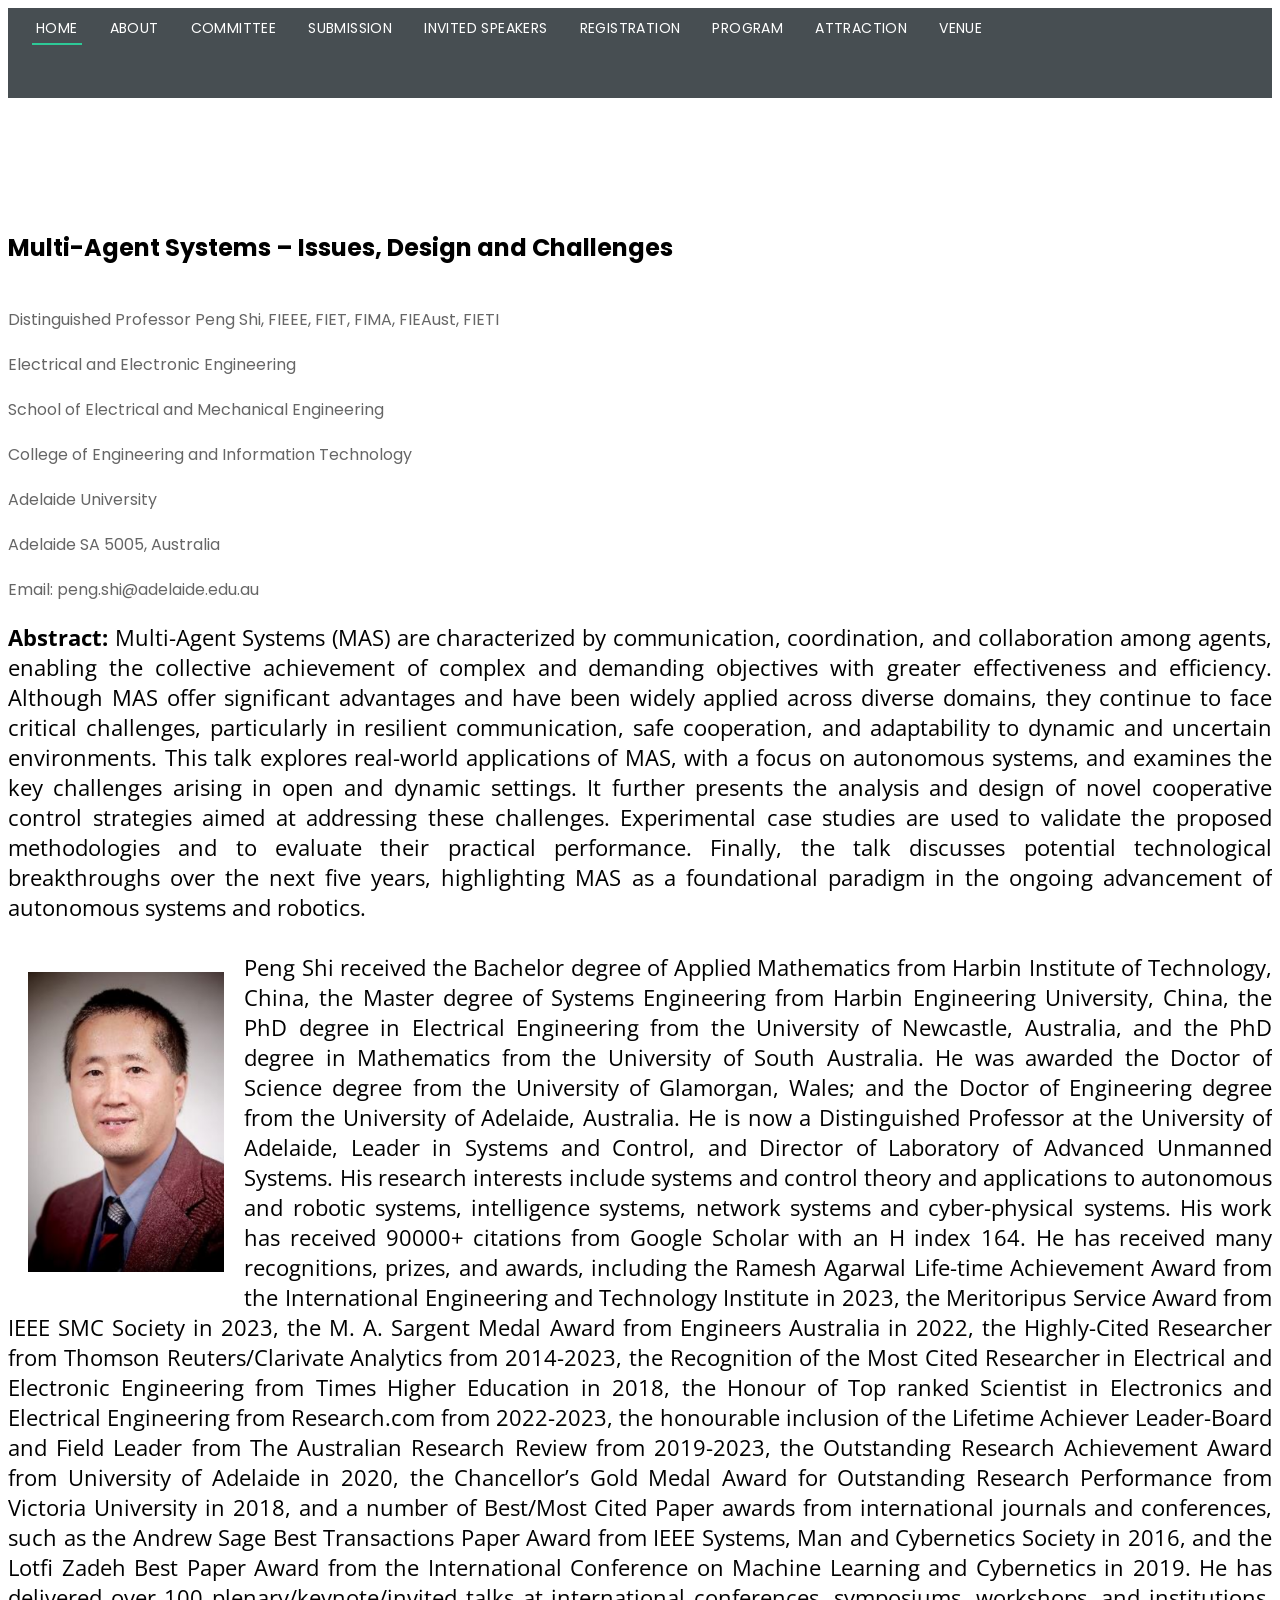
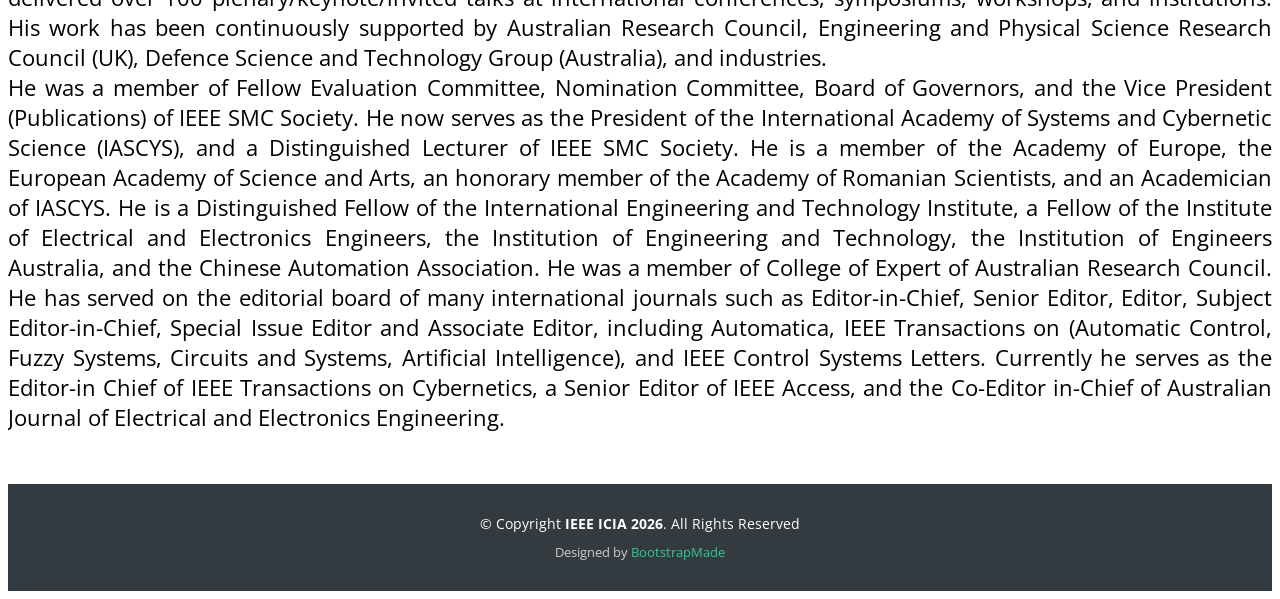
==== speaker1.html @ b3ef1c34 "icia2026" ====
<!DOCTYPE html>
<html lang="en">

<head>

    <meta charset="utf-8">
    <meta content="width=device-width, initial-scale=1.0" name="viewport">

    <title>IEEE ICIA 2026</title>
    <meta content="" name="description">
    <meta content="" name="keywords">

    <!-- Favicons -->
    <link href="" rel="icon">
    <link href="assets/img/apple-touch-icon.png" rel="apple-touch-icon">

    <!-- Google Fonts -->
    <link href="https://fonts.googleapis.com/css?family=Open+Sans:300,300i,400,400i,700,700i|Poppins:300,400,500,700"
        rel="stylesheet">

    <!-- Vendor CSS Files -->

    <script src="assets/vendor/bootstrap/js/bootstrap.min.js"></script>
    <script src="assets/vendor/bootstrap/js/jquery.js"></script>

    <link href="assets/vendor/aos/aos.css" rel="stylesheet">
    <link href="assets/vendor/bootstrap/css/bootstrap.min.css" rel="stylesheet">
    <link href="assets/vendor/bootstrap-icons/bootstrap-icons.css" rel="stylesheet">
    <link href="assets/vendor/boxicons/css/boxicons.min.css" rel="stylesheet">
    <link href="assets/vendor/glightbox/css/glightbox.min.css" rel="stylesheet">
    <link href="assets/vendor/swiper/swiper-bundle.min.css" rel="stylesheet">

    <!-- Template Main CSS File -->
    <link href="assets/css/style.css" rel="stylesheet">

    <!-- =======================================================
  * Template Name: Regna - v4.7.0
  * Template URL: https://bootstrapmade.com/regna-bootstrap-onepage-template/
  * Author: BootstrapMade.com
  * License: https://bootstrapmade.com/license/
  ======================================================== -->
</head>

<body>
    <!-- ======= Header ======= -->
    <header id="header" class="fixed-top d-flex align-items-center">
        <div class="container d-flex align-items-center justify-content-center">

            <!-- Logo removed from here -->

            <nav id="navbar" class="navbar">
                <ul>
                    <li><a class="nav-link scrollto active" href="index.html">Home</a></li>
                    <li><a class="nav-link scrollto" href="index.html#about">About</a></li>
                    <li><a class="nav-link scrollto" href="index.html#committee">Committee</a></li>
                    <li><a class="nav-link scrollto" href="index.html#submission">Submission</a></li>
                    <li><a class="nav-link scrollto" href="index.html#InvitedSpeakers">Invited Speakers</a></li>
                    <li><a class="nav-link scrollto" href="index.html#registration">Registration</a></li>
                    <li><a class="nav-link scrollto" href="index.html#program">Program</a></li>
                    <li><a class="nav-link scrollto" href="index.html#attraction">Attraction</a></li>
                    <li><a class="nav-link scrollto" href="index.html#venue">Venue</a></li>

                    <i class="bi bi-list mobile-nav-toggle"></i>
            </nav>
            <!-- .navbar -->
        </div>
    </header>
    <!-- End Header -->

    <!-- ======= home Section ======= -->

    <!-- End home Section -->

    <main id="main">
        <br>
        <br>
        <br>
        <br>
        <br>
        <br>
        <!-- Page Title -->
        <section id="invited-speakers">
            <div class="container" data-aos="fade-up">
                <div class="row about-container">
                    <h1 class="section-title" style="color: black; font-weight: bolder;">Multi-Agent Systems – Issues, Design and Challenges</h1>
                    <br>
                    <!-- Plenary Talk Section -->
                    <h4>Distinguished Professor Peng Shi, FIEEE, FIET, FIMA, FIEAust, FIETI</h4>
                    <h4>Electrical and Electronic Engineering</h4>
                    <h4>School of Electrical and Mechanical Engineering</h4>
                    <h4>College of Engineering and Information Technology</h4>
                    <h4>Adelaide University</h4>
                    <h4>Adelaide SA 5005, Australia</h4>
                    <h4>Email: peng.shi@adelaide.edu.au</h4>


                    <div class="col-lg-12 content order-lg-1 order-2">
<p style="text-align:justify;color: black;font-size: 22px;line-height: 30px;">


                            <b>Abstract:</b> Multi-Agent Systems (MAS) are characterized by communication, coordination, and collaboration among agents, enabling the collective achievement of complex and demanding objectives with greater effectiveness and efficiency. Although MAS offer significant advantages and have been widely applied across diverse domains, they continue to face critical challenges, particularly in resilient communication, safe cooperation, and adaptability to dynamic and uncertain environments. This talk explores real-world applications of MAS, with a focus on autonomous systems, and examines the key challenges arising in open and dynamic settings. It further presents the analysis and design of novel cooperative control strategies aimed at addressing these challenges. Experimental case studies are used to validate the proposed methodologies and to evaluate their practical performance. Finally, the talk discusses potential technological breakthroughs over the next five years, highlighting MAS as a foundational paradigm in the ongoing advancement of autonomous systems and robotics.

                        </p>


                        <p style="text-align:justify;color: black;font-size: 22px;line-height: 30px;">

<a href="speaker1.html"><img src="assets/img/pengshi.png" alt="" height="300" align="left"
                                    hspace="20" vspace="20"></a>
                            Peng Shi received the Bachelor degree of Applied Mathematics from Harbin
                            Institute of Technology, China, the Master degree of Systems Engineering
                            from Harbin Engineering University, China, the PhD degree in Electrical
                            Engineering from the University of Newcastle, Australia, and the PhD degree
                            in Mathematics from the University of South Australia. He was awarded the
                            Doctor of Science degree from the University of Glamorgan, Wales; and the
                            Doctor of Engineering degree from the University of Adelaide, Australia.
                            He is now a Distinguished Professor at the University of Adelaide, Leader in
                            Systems and Control, and Director of Laboratory of Advanced Unmanned
                            Systems. His research interests include systems and control theory and
                            applications to autonomous and robotic systems, intelligence systems, network systems and
                            cyber-physical systems. His work has received 90000+ citations from Google Scholar with an H
                            index 164. He has received many recognitions, prizes, and awards, including the Ramesh
                            Agarwal Life-time Achievement Award from the International Engineering and Technology
                            Institute in 2023, the Meritoripus Service Award from IEEE SMC Society in 2023, the M. A.
                            Sargent Medal Award from Engineers Australia in 2022, the Highly-Cited Researcher from
                            Thomson Reuters/Clarivate Analytics from 2014-2023, the Recognition of the Most Cited
                            Researcher in Electrical and Electronic Engineering from Times Higher Education in 2018, the
                            Honour of Top ranked Scientist in Electronics and Electrical Engineering from Research.com
                            from
                            2022-2023, the honourable inclusion of the Lifetime Achiever Leader-Board and Field Leader
                            from
                            The Australian Research Review from 2019-2023, the Outstanding Research Achievement Award
                            from University of Adelaide in 2020, the Chancellor’s Gold Medal Award for Outstanding
                            Research
                            Performance from Victoria University in 2018, and a number of Best/Most Cited Paper awards
                            from international journals and conferences, such as the Andrew Sage Best Transactions Paper
                            Award from IEEE Systems, Man and Cybernetics Society in 2016, and the Lotfi Zadeh Best Paper
                            Award from the International Conference on Machine Learning and Cybernetics in 2019. He has
                            delivered over 100 plenary/keynote/invited talks at international conferences, symposiums,
                            workshops, and institutions. His work has been continuously supported by Australian Research
                            Council, Engineering and Physical Science Research Council (UK), Defence Science and
                            Technology Group (Australia), and industries.
                            <br>
                            He was a member of Fellow Evaluation Committee, Nomination Committee, Board of Governors,
                            and the Vice President (Publications) of IEEE SMC Society. He now serves as the President of
                            the International Academy of Systems and Cybernetic Science (IASCYS), and a Distinguished
                            Lecturer of IEEE SMC Society. He is a member of the Academy of Europe, the European
                            Academy of Science and Arts, an honorary member of the Academy of Romanian Scientists, and
                            an Academician of IASCYS. He is a Distinguished Fellow of the International Engineering and
                            Technology Institute, a Fellow of the Institute of Electrical and Electronics Engineers, the
                            Institution of Engineering and Technology, the Institution of Engineers Australia, and the
                            Chinese
                            Automation Association. He was a member of College of Expert of Australian Research Council.
                            He has served on the editorial board of many international journals such as Editor-in-Chief,
                            Senior
                            Editor, Editor, Subject Editor-in-Chief, Special Issue Editor and Associate Editor,
                            including
                            Automatica, IEEE Transactions on (Automatic Control, Fuzzy Systems, Circuits and Systems,
                            Artificial Intelligence), and IEEE Control Systems Letters. Currently he serves as the
                            Editor-in
                            Chief of IEEE Transactions on Cybernetics, a Senior Editor of IEEE Access, and the Co-Editor
                            in-Chief of Australian Journal of Electrical and Electronics Engineering.
                        </p>

                       
                    </div>

                </div>


                <br>
            </div>
        </section>

    </main>

    <!-- End #main -->

    <!-- ======= Footer ======= -->
    <footer id="footer">
        <div class="footer-top">
            <div class="container">

            </div>
        </div>

        <div class="container">
            <div class="copyright">
                &copy; Copyright <strong>IEEE ICIA 2026</strong>. All Rights Reserved
            </div>
            <div class="credits">
                <!--
        All the links in the footer should remain intact.
        You can delete the links only if you purchased the pro version.
        Licensing information: https://bootstrapmade.com/license/
        Purchase the pro version with working PHP/AJAX venue form: https://bootstrapmade.com/buy/?theme=Regna
      -->
                Designed by
                <a href="https://bootstrapmade.com/">BootstrapMade</a>
            </div>
        </div>
    </footer>
    <!-- End Footer -->

    <a href="#" class="back-to-top d-flex align-items-center justify-content-center"><i
            class="bi bi-arrow-up-short"></i></a>

    <!-- Vendor JS Files -->
    <script src="assets/vendor/purecounter/purecounter.js"></script>
    <script src="assets/vendor/aos/aos.js"></script>
    <script src="assets/vendor/bootstrap/js/bootstrap.bundle.min.js"></script>
    <script src="assets/vendor/glightbox/js/glightbox.min.js"></script>
    <script src="assets/vendor/isotope-layout/isotope.pkgd.min.js"></script>
    <script src="assets/vendor/swiper/swiper-bundle.min.js"></script>
    <script src="assets/vendor/php-email-form/validate.js"></script>

    <!-- Template Main JS File -->
    <script src="assets/js/main.js"></script>

</body>

</html>
---- assets/css/style.css ----
/**
* Template Name: Regna - v4.7.0
* Template URL: https://bootstrapmade.com/regna-bootstrap-onepage-template/
* Author: BootstrapMade.com
* License: https://bootstrapmade.com/license/
*/

/*--------------------------------------------------------------
# General
--------------------------------------------------------------*/
body {
  background: #fff;
  color: #666666;
  
  font-family: "Open Sans", sans-serif;
}

a {
  color: #2dc997;
  text-decoration: none;
}

a:hover, a:active, a:focus {
  color: #2dca98;
  outline: none;
  text-decoration: none;
}

p {
  padding: 0;
  margin: 0 0 30px 0;
}

h1, h2, h3, h4, h5, h6 {
  font-family: "Poppins", sans-serif;
  font-weight: 400;
  margin: 0 0 20px 0;
  padding: 0;
}

/*--------------------------------------------------------------
# Back to top button
--------------------------------------------------------------*/
.back-to-top {
  position: fixed;
  visibility: hidden;
  opacity: 0;
  right: 15px;
  bottom: 15px;
  z-index: 996;
  background: #2dc997;
  width: 40px;
  height: 40px;
  border-radius: 4px;
  transition: all 0.4s;
}
.back-to-top i {
  font-size: 28px;
  color: #fff;
  line-height: 0;
}
.back-to-top:hover {
  background: #49d6a9;
  color: #fff;
}
.back-to-top.active {
  visibility: visible;
  opacity: 1;
}

/*--------------------------------------------------------------
# Disable AOS delay on mobile
--------------------------------------------------------------*/
@media screen and (max-width: 768px) {
  [data-aos-delay] {
    transition-delay: 0 !important;
  }
}
/*--------------------------------------------------------------
# Header
--------------------------------------------------------------*/
#header {
  height: 90px;
  transition: all 0.5s;
  z-index: 997;
  background: rgba(52, 59, 64, 0.9);
}
#header #logo h1 {
  font-size: 32px;
  margin: 0;
  line-height: 1;
  font-family: "Poppins", sans-serif;
  font-weight: 700;
  letter-spacing: 3px;
  text-transform: uppercase;
}
#header #logo h1 a, #header #logo h1 a:hover {
  color: #fff;
}
#header #logo img {
  padding: 0;
  margin: 0;
}
#header.header-transparent {
  background: transparent;
}
#header.header-scrolled {
  background: rgba(52, 59, 64, 0.9);
  height: 70px;
  transition: all 0.5s;
}

.scrolled-offset {
  margin-top: 70px;
}

/*--------------------------------------------------------------
# Navigation Menu
--------------------------------------------------------------*/
/**
* Desktop Navigation 
*/
.navbar {
  padding: 0;
}
.navbar ul {
  margin: 0;
  padding: 0;
  display: flex;
  list-style: none;
  align-items: center;
}
.navbar li {
  position: relative;
}
.navbar > ul > li {
  white-space: nowrap;
  padding: 10px 0 10px 24px;
}
.navbar a, .navbar a:focus {
  display: flex;
  align-items: center;
  justify-content: space-between;
  font-family: "Poppins", sans-serif;
  color: #fff;
  font-size: 14px;
  padding: 0 4px;
  white-space: nowrap;
  transition: 0.3s;
  letter-spacing: 0.4px;
  position: relative;
  text-transform: uppercase;
}
.navbar a i, .navbar a:focus i {
  font-size: 12px;
  line-height: 0;
  margin-left: 5px;
}
.navbar > ul > li > a:before {
  content: "";
  position: absolute;
  width: 100%;
  height: 2px;
  bottom: -6px;
  left: 0;
  background-color: #2dc997;
  visibility: hidden;
  transform: scaleX(0);
  transition: all 0.3s ease-in-out 0s;
}
.navbar a:hover:before, .navbar li:hover > a:before, .navbar .active:before {
  visibility: visible;
  transform: scaleX(1);
}
.navbar a:hover, .navbar .active, .navbar .active:focus, .navbar li:hover > a {
  color: #fff;
}
.navbar .dropdown ul {
  display: block;
  position: absolute;
  left: 24px;
  top: calc(100% + 30px);
  margin: 0;
  padding: 10px 0;
  z-index: 99;
  opacity: 0;
  visibility: hidden;
  background: #fff;
  box-shadow: 0px 0px 30px rgba(127, 137, 161, 0.25);
  transition: 0.3s;
}
.navbar .dropdown ul li {
  min-width: 200px;
}
.navbar .dropdown ul a {
  padding: 10px 20px;
  font-size: 14px;
  text-transform: none;
  color: #666666;
}
.navbar .dropdown ul a i {
  font-size: 12px;
}
.navbar .dropdown ul a:hover, .navbar .dropdown ul .active:hover, .navbar .dropdown ul li:hover > a {
  color: #2dc997;
}
.navbar .dropdown:hover > ul {
  opacity: 1;
  top: 100%;
  visibility: visible;
}
.navbar .dropdown .dropdown ul {
  top: 0;
  left: calc(100% - 30px);
  visibility: hidden;
}
.navbar .dropdown .dropdown:hover > ul {
  opacity: 1;
  top: 0;
  left: 100%;
  visibility: visible;
}
@media (max-width: 1366px) {
  .navbar .dropdown .dropdown ul {
    left: -90%;
  }
  .navbar .dropdown .dropdown:hover > ul {
    left: -100%;
  }
}

/**
* Mobile Navigation 
*/
.mobile-nav-toggle {
  color: #fff;
  font-size: 28px;
  cursor: pointer;
  display: none;
  line-height: 0;
  transition: 0.5s;
}

@media (max-width: 991px) {
  .mobile-nav-toggle {
    display: block;
  }

  .navbar ul {
    display: none;
  }
}
.navbar-mobile {
  position: fixed;
  overflow: hidden;
  top: 0;
  right: 0;
  left: 0;
  bottom: 0;
  background: rgba(77, 77, 77, 0.9);
  transition: 0.3s;
  z-index: 999;
}
.navbar-mobile .mobile-nav-toggle {
  position: absolute;
  top: 15px;
  right: 15px;
}
.navbar-mobile ul {
  display: block;
  position: absolute;
  top: 55px;
  right: 15px;
  bottom: 15px;
  left: 15px;
  padding: 10px 0;
  background-color: #fff;
  overflow-y: auto;
  transition: 0.3s;
}
.navbar-mobile > ul > li {
  padding: 0;
}
.navbar-mobile a:hover:before, .navbar-mobile li:hover > a:before, .navbar-mobile .active:before {
  visibility: hidden;
}
.navbar-mobile a, .navbar-mobile a:focus {
  padding: 10px 20px;
  font-size: 15px;
  color: #666666;
}
.navbar-mobile a:hover, .navbar-mobile .active, .navbar-mobile li:hover > a {
  color: #2dc997;
}
.navbar-mobile .getstarted, .navbar-mobile .getstarted:focus {
  margin: 15px;
}
.navbar-mobile .dropdown ul {
  position: static;
  display: none;
  margin: 10px 20px;
  padding: 10px 0;
  z-index: 99;
  opacity: 1;
  visibility: visible;
  background: #fff;
  box-shadow: 0px 0px 30px rgba(127, 137, 161, 0.25);
}
.navbar-mobile .dropdown ul li {
  min-width: 200px;
}
.navbar-mobile .dropdown ul a {
  padding: 10px 20px;
}
.navbar-mobile .dropdown ul a i {
  font-size: 12px;
}
.navbar-mobile .dropdown ul a:hover, .navbar-mobile .dropdown ul .active:hover, .navbar-mobile .dropdown ul li:hover > a {
  color: #2dc997;
}
.navbar-mobile .dropdown > .dropdown-active {
  display: block;
}

/*--------------------------------------------------------------
# home Section
--------------------------------------------------------------*/
#home {
  width: 100vw;
  height: 48vw;
  /* min-height: 100vh; */
  background: url(../img/yinchuan.jpg) top center;
  background-size: cover;
  /* background-repeat: no-repeat; */
  position: relative;
}
@media (min-width: 1024px) {
  #home {
    background-attachment: fixed;
  }
}
#home:before {
  content: "";
  background: rgba(0, 0, 0, 0.1);
  position: absolute;
  bottom: 0;
  top: 0;
  left: 0;
  right: 0;
}
#home .home-container {
  position: absolute;
  bottom: 0;
  top: 0;
  left: 0;
  right: 0;
  display: flex;
  justify-content: center;
  align-items: center;
  flex-direction: column;
  text-align: center;
}
#home h1 {
  margin: 30px 0 10px 0;
  font-size: 42px;
  font-weight: 700;
  line-height: 56px;
  /* text-transform: uppercase; */
  color: #fff;
}
@media (max-width: 768px) {
  #home h1 {
    font-size: 28px;
    line-height: 36px;
  }
}
#home h2 {
  color: #eee;
  margin-bottom: 50px;
  font-size: 24px;
}
@media (max-width: 768px) {
  #home h2 {
    font-size: 18px;
    line-height: 24px;
    margin-bottom: 30px;
  }
}
#home .btn-get-started {
  font-family: "Poppins", sans-serif;
  text-transform: uppercase;
  font-weight: 500;
  font-size: 16px;
  letter-spacing: 1px;
  display: inline-block;
  padding: 8px 28px;
  border-radius: 50px;
  transition: 0.5s;
  margin: 10px;
  border: 2px solid #fff;
  color: #fff;


}
#home .btn-get-started:hover {
  background: #2dc997;
  border: 2px solid #2dc997;
}

/*--------------------------------------------------------------
# Sections
--------------------------------------------------------------*/
section {
  overflow: hidden;
}

/* Sections Header
--------------------------------*/
.section-header .section-title {
  font-size: 32px;
  color: #111;
  text-transform: uppercase;
  text-align: center;
  font-weight: 700;
  margin-bottom: 5px;
}
.section-header .section-description {
  text-align: center;
  padding-bottom: 40px;
  color: #999;
}

/*--------------------------------------------------------------
# Breadcrumbs
--------------------------------------------------------------*/
.breadcrumbs {
  padding: 20px 0;
  background-color: whitesmoke;
  min-height: 40px;
  margin-top: 92px;
}
.breadcrumbs h2 {
  font-size: 24px;
  font-weight: 300;
  margin: 0;
}
@media (max-width: 992px) {
  .breadcrumbs h2 {
    margin: 0 0 10px 0;
  }
}
.breadcrumbs ol {
  display: flex;
  flex-wrap: wrap;
  list-style: none;
  padding: 0;
  margin: 0;
  font-size: 14px;
}
.breadcrumbs ol li + li {
  padding-left: 10px;
}
.breadcrumbs ol li + li::before {
  display: inline-block;
  padding-right: 10px;
  color: #6c757d;
  content: "/";
}
@media (max-width: 768px) {
  .breadcrumbs .d-flex {
    display: block !important;
  }
  .breadcrumbs ol {
    display: block;
  }
  .breadcrumbs ol li {
    display: inline-block;
  }
}

/* About Us Section
--------------------------------*/
#about {
  background: #fff;
  padding: 80px 0;
}
#about .about-container .background {
  min-height: 300px;
  background: url(../img/about-img.jpg) center top no-repeat;
  margin-bottom: 10px;
}
#about .about-container .content {
  background: #fff;
}
#about .about-container .title {
  color: #333;
  font-weight: 700;
  font-size: 32px;
}

#about .about-container h3{
  color: #333;
  font-weight: 700;
  font-size: 24px;
}

#about .about-container h2{
  color: #333;
  font-weight: 700;
  font-size: 42px;
}

@media (max-width: 768px) {
  #about .about-container .title {
    padding-top: 15px;
  }
}
#about .about-container p {
  line-height: 30px;
  font-size: 22px
}
#about .about-container p:last-child {
  margin-bottom: 0;
}
#about .about-container .icon-box {
  background: #fff;
  background-size: cover;
  padding: 0 0 30px 0;
}
#about .about-container .icon-box .icon {
  float: left;
  background: #fff;
  width: 64px;
  height: 64px;
  display: flex;
  justify-content: center;
  align-items: center;
  flex-direction: column;
  text-align: center;
  border-radius: 50%;
  border: 2px solid #2dc997;
}
#about .about-container .icon-box .icon i {
  color: #2dc997;
  font-size: 24px;
  line-height: 0;
}
#about .about-container .icon-box .title {
  margin-left: 80px;
  font-weight: 500;
  margin-bottom: 5px;
  font-size: 18px;
  text-transform: uppercase;
}
#about .about-container .icon-box .title a {
  color: #111;
}
#about .about-container .icon-box .description {
  margin-left: 80px;
  line-height: 24px;
  font-size: 14px;
}

/* Facts Section
--------------------------------*/
#facts {
  background: #f7f7f7;
  padding: 80px 0 60px 0;
}
#facts .counters span {
  font-size: 48px;
  display: block;
  color: #2dc997;
}
#facts .counters p {
  padding: 0;
  margin: 0 0 20px 0;
  font-family: "Poppins", sans-serif;
  font-size: 14px;
}

/* committee Section
--------------------------------*/
#committee {
  background: #f7f7f7;
  background-size: cover;
  padding: 80px 0 60px 0;
}



#committee .box {
  padding: 50px 20px;
  margin-bottom: 50px;
  text-align: center;
  border: 1px solid #e6e6e6;
  height: 200px;
  position: relative;
  background: #fafafa;
}
#committee .icon {
  position: absolute;
  top: -36px;
  left: calc(50% - 36px);
  transition: 0.2s;
  border-radius: 50%;
  border: 6px solid #fff;
  display: flex;
  justify-content: center;
  align-items: center;
  flex-direction: column;
  text-align: center;
  width: 72px;
  height: 72px;
  background: #2dc997;
}
#committee .icon a {
  display: inline-block;
}
#committee .icon i {
  color: #fff;
  font-size: 24px;
  line-height: 0;
}
#committee .box:hover .icon {
  background: #fff;
  border: 2px solid #2dc997;
}
#committee .box:hover .icon i {
  color: #2dc997;
}
#committee .box:hover .icon a {
  color: #2dc997;
}
#committee .title {
  font-weight: 700;
  font-size: 18px;
  margin-bottom: 15px;
  text-transform: uppercase;
}

#committee h2 {
  color: #333;
  font-weight: 700;
  font-size: 42px;
}

#committee h3 {
  color: #111;
  /* font-weight: 700; */
  font-size: 33px;
  /* text-align: center; */
}

#committee row {

  align-items: center;
}

#committee p {
  color: #111;
  /* font-weight: 700; */
  font-size: 18px;
  line-height: 20px;
  text-align: center;
}

#committee .title a {
  color: #111;
}
#committee .description {
  font-size: 14px;
  line-height: 24px;
}

#committee .member {
  margin: auto;
  text-align: center;
  margin-bottom: 20px;
}
#committee .member .pic {
  margin-bottom: 15px;
  overflow: hidden;
  height: 260px;
}
#committee .member .pic img {
  max-width: 90%;
}
#committee .member h4 {
  font-weight: 700;
  margin-bottom: 2px;
  font-size: 22px;
}
#committee .member span {
  font-style: italic;
  display: block;
  font-size: 16px;
}
#committee .member .social {
  margin-top: 15px;
}
#committee .member .social a {
  color: #b3b3b3;
}
#committee .member .social a:hover {
  color: #2dc997;
}
#committee .member .social i {
  font-size: 18px;
  margin: 0 2px;
}

/* InvitedSpeakers Section
--------------------------------*/
#InvitedSpeakers {
  background: #f7f7f7;
  background-size: cover;
  padding: 80px 0 60px 0;
}

#InvitedSpeakers .box {
  padding: 50px 20px;
  margin-bottom: 50px;
  text-align: center;
  border: 1px solid #e6e6e6;
  height: 200px;
  position: relative;
  background: #fafafa;
}
#InvitedSpeakers .icon {
  position: absolute;
  top: -36px;
  left: calc(50% - 36px);
  transition: 0.2s;
  border-radius: 50%;
  border: 6px solid #fff;
  display: flex;
  justify-content: center;
  align-items: center;
  flex-direction: column;
  text-align: center;
  width: 72px;
  height: 72px;
  background: #2dc997;
}
#InvitedSpeakers .icon a {
  display: inline-block;
}
#InvitedSpeakers .icon i {
  color: #fff;
  font-size: 24px;
  line-height: 0;
}
#InvitedSpeakers .box:hover .icon {
  background: #fff;
  border: 2px solid #2dc997;
}
#InvitedSpeakers .box:hover .icon i {
  color: #2dc997;
}
#InvitedSpeakers .box:hover .icon a {
  color: #2dc997;
}
#InvitedSpeakers .title {
  font-weight: 700;
  font-size: 18px;
  margin-bottom: 15px;
  text-transform: uppercase;
}

#InvitedSpeakers h2 {
  color: #333;
  font-weight: 700;
  font-size: 42px;
}

#InvitedSpeakers h3 {
  color: #111;
  /* font-weight: 700; */
  font-size: 33px;
  /* text-align: center; */
}

#InvitedSpeakers row {

  align-items: center;
}

#InvitedSpeakers p {
  color: #111;
  /* font-weight: 700; */
  font-size: 22px;
  line-height: 20px;
  text-align: left;
}

#InvitedSpeakers .title a {
  color: #111;
}
#InvitedSpeakers .description {
  font-size: 14px;
  line-height: 24px;
}

#InvitedSpeakers .member {
  margin: auto;
  text-align: center;
  margin-bottom: 20px;
}
#InvitedSpeakers .member .pic {
  margin-bottom: 15px;
  overflow: hidden;
  height: 260px;
}
#InvitedSpeakers .member .pic img {
  max-width: 90%;
}
#InvitedSpeakers .member h4 {
  font-weight: 700;
  margin-bottom: 2px;
  font-size: 22px;
}
#InvitedSpeakers .member span {
  font-style: italic;
  display: block;
  font-size: 16px;
}
#InvitedSpeakers .member .social {
  margin-top: 15px;
}
#InvitedSpeakers .member .social a {
  color: #b3b3b3;
}
#InvitedSpeakers .member .social a:hover {
  color: #2dc997;
}
#InvitedSpeakers .member .social i {
  font-size: 18px;
  margin: 0 2px;
}


/* Call To Action Section
--------------------------------*/
#call-to-action {
  background: linear-gradient(rgba(0, 0, 0, 0.6), rgba(0, 0, 0, 0.6)), url(../img/call-to-action-bg.jpg) fixed center center;
  background-size: cover;
  padding: 80px 0;
}
@media (max-width: 1024px) {
  #call-to-action {
    background-attachment: scroll;
  }
}
#call-to-action .cta-title {
  color: #fff;
  font-size: 28px;
  font-weight: 700;
}
#call-to-action .cta-text {
  color: #fff;
}
@media (min-width: 769px) {
  #call-to-action .cta-btn-container {
    display: flex;
    align-items: center;
    justify-content: flex-end;
  }
}
#call-to-action .cta-btn {
  font-family: "Poppins", sans-serif;
  text-transform: uppercase;
  font-weight: 500;
  font-size: 16px;
  letter-spacing: 1px;
  display: inline-block;
  padding: 8px 30px;
  border-radius: 50px;
  transition: 0.5s;
  margin: 10px;
  border: 2px solid #fff;
  color: #fff;
}
#call-to-action .cta-btn:hover {
  background: #2dc997;
  border: 2px solid #2dc997;
}

/* registration Section
--------------------------------*/
#registration {
  background: #fff;
  padding: 80px 0;
}

#registration h3 {
  color: #111;
  font-weight: 600;
  font-size: 24px;

  /* text-align: center; */
}

#registration p {
  color: #111;
  /* font-weight: 700; */
  font-size: 22px; 
  /* line-height: 24px; */
  margin: 0 0px 10px 0px;
  /* text-align: center; */
}


#registration h2 {
  color: #333;
  font-weight: 700;
  font-size: 42px;
}

#registration #registration-flters {
  padding: 0;
  margin: 0 auto 25px auto;
  list-style: none;
  text-align: center;
  border-radius: 50px;
}
#registration #registration-flters li {
  cursor: pointer;
  display: inline-block;
  padding: 12px 18px 14px 18px;
  font-size: 14px;
  font-weight: 500;
  line-height: 1;
  color: #666666;
  margin: 0 5px 10px 5px;
  transition: all ease-in-out 0.3s;
  background: white;
  border-radius: 4px;
}
#registration #registration-flters li:hover, #registration #registration-flters li.filter-active {
  color: #fff;
  background: #2dc997;
}
#registration #registration-flters li:last-child {
  margin-right: 0;
}
#registration .registration-item {
  margin-bottom: 30px;
  overflow: hidden;
}
#registration .registration-item img {
  position: relative;
  top: 0;
  transition: all 0.6s cubic-bezier(0.645, 0.045, 0.355, 1);
}
#registration .registration-item .registration-info {
  opacity: 0;
  position: absolute;
  left: 12px;
  right: 12px;
  bottom: -50px;
  z-index: 3;
  transition: all ease-in-out 0.3s;
  background: #2dc997;
  padding: 15px 20px;
}
#registration .registration-item .registration-info h4 {
  font-size: 18px;
  color: #fff;
  font-weight: 600;
}
#registration .registration-item .registration-info p {
  color: #fff;
  font-size: 14px;
  margin-bottom: 0;
}
#registration .registration-item .registration-info .preview-link, #registration .registration-item .registration-info .details-link {
  position: absolute;
  right: 50px;
  font-size: 24px;
  top: calc(50% - 18px);
  color: white;
  transition: ease-in-out 0.3s;
}
#registration .registration-item .registration-info .preview-link:hover, #registration .registration-item .registration-info .details-link:hover {
  color: #a4ebd4;
}
#registration .registration-item .registration-info .details-link {
  right: 15px;
}
#registration .registration-item:hover img {
  top: -30px;
}
#registration .registration-item:hover .registration-info {
  opacity: 1;
  bottom: 0;
}

/*--------------------------------------------------------------
# registration Details
--------------------------------------------------------------*/
.registration-details {
  padding-top: 40px;
}
.registration-details .registration-details-slider img {
  width: 100%;
}
.registration-details .registration-details-slider .swiper-pagination {
  margin-top: 20px;
  position: relative;
}
.registration-details .registration-details-slider .swiper-pagination .swiper-pagination-bullet {
  width: 12px;
  height: 12px;
  background-color: #fff;
  opacity: 1;
  border: 1px solid #2dc997;
}
.registration-details .registration-details-slider .swiper-pagination .swiper-pagination-bullet-active {
  background-color: #2dc997;
}
.registration-details .registration-info {
  padding: 30px;
  box-shadow: 0px 0 30px rgba(102, 102, 102, 0.08);
}
.registration-details .registration-info h3 {
  font-size: 22px;
  font-weight: 700;
  margin-bottom: 20px;
  padding-bottom: 20px;
  border-bottom: 1px solid #eee;
}
.registration-details .registration-info ul {
  list-style: none;
  padding: 0;
  font-size: 15px;
}
.registration-details .registration-info ul li + li {
  margin-top: 10px;
}
.registration-details .registration-description {
  padding-top: 30px;
}
.registration-details .registration-description h2 {
  font-size: 26px;
  font-weight: 700;
  margin-bottom: 20px;
}
.registration-details .registration-description p {
  padding: 0;
}

/* submission Section
--------------------------------*/
#submission {
  background: #f7f7f7;
  padding: 80px 0 60px 0;
}

#submission h3 {
  color: #111;
  font-weight: 600;
  font-size: 24px;

  /* text-align: center; */
}

#submission p {
  color: #111;
  /* font-weight: 700; */
  font-size: 22px; 
  /* line-height: 24px; */
  margin: 0 0px 10px 0px;
  /* text-align: center; */
}


#submission h2 {
  color: #333;
  font-weight: 700;
  font-size: 42px;
}




#program {
  background:  #fff;
  padding: 80px 0 60px 0;
}


#program h3 {
  color: #111;
  font-weight: 600;
  font-size: 24px;

  /* text-align: center; */
}

#program p {
  color: #111;
  /* font-weight: 700; */
  font-size: 22px; 
  /* line-height: 24px; */
  margin: 0 0px 10px 0px;
  /* text-align: center; */
}


#attraction h2 {
  color: #333;
  font-weight: 700;
  font-size: 42px;
}


#attraction {
  background:  #fff;
  padding: 80px 0 60px 0;
}


#attraction h3 {
  color: #111;
  font-weight: 600;
  font-size: 24px;

  /* text-align: center; */
}

#attraction p {
  color: #111;
  /* font-weight: 700; */
  font-size: 22px; 
  /* line-height: 24px; */
  margin: 0 0px 10px 0px;
  /* text-align: center; */
}


#program h2 {
  color: #333;
  font-weight: 700;
  font-size: 42px;
}


/* venue Section
--------------------------------*/

#venue {
  background: #f7f7f7;
  padding: 80px 0 40px 0;
}

#venue h2 {
  color: #333;
  font-weight: 700;
  font-size: 42px;
}

#venue p {
  color: #111;
  /* font-weight: 700; */
  font-size: 22px; 
  /* line-height: 24px; */
  margin: 0 0px 10px 0px;
  /* text-align: center; */
}



#venue #google-map {
  height: 300px;
  margin-bottom: 20px;
}
#venue .info {
  color: #333333;
}
#venue .info i {
  font-size: 32px;
  color: #2dc997;
  float: left;
  line-height: 0;
}
#venue .info p {
  padding: 0 0 10px 50px;
  margin-bottom: 20px;
  line-height: 22px;
  font-size: 14px;
}
#venue .info .email p {
  padding-top: 5px;
}
#venue .social-links {
  padding: 20px 0;
}
#venue .social-links a {
  font-size: 18px;
  background: #333;
  color: #fff;
  line-height: 1;
  border-radius: 50%;
  text-align: center;
  width: 36px;
  height: 36px;
  transition: 0.3s;
  display: inline-flex;
  align-items: center;
  justify-content: center;
}
#venue .social-links a i {
  line-height: 0;
}
#venue .social-links a:hover {
  background: #2dc997;
  color: #fff;
}
#venue .php-email-form .error-message {
  display: none;
  color: #fff;
  background: #ed3c0d;
  text-align: left;
  padding: 15px;
  font-weight: 600;
}
#venue .php-email-form .error-message br + br {
  margin-top: 25px;
}
#venue .php-email-form .sent-message {
  display: none;
  color: #fff;
  background: #18d26e;
  text-align: center;
  padding: 15px;
  font-weight: 600;
}
#venue .php-email-form .loading {
  display: none;
  background: #fff;
  text-align: center;
  padding: 15px;
}
#venue .php-email-form .loading:before {
  content: "";
  display: inline-block;
  border-radius: 50%;
  width: 24px;
  height: 24px;
  margin: 0 10px -6px 0;
  border: 3px solid #18d26e;
  border-top-color: #eee;
  -webkit-animation: animate-loading 1s linear infinite;
  animation: animate-loading 1s linear infinite;
}
#venue .php-email-form input, #venue .php-email-form textarea {
  border-radius: 0;
  box-shadow: none;
  font-size: 14px;
}
#venue .php-email-form input::focus, #venue .php-email-form textarea::focus {
  background-color: #2dc997;
}
#venue .php-email-form button[type=submit] {
  background: #2dc997;
  border: 0;
  padding: 10px 24px;
  color: #fff;
  transition: 0.4s;
}
#venue .php-email-form button[type=submit]:hover {
  background: #51d8ad;
}
@-webkit-keyframes animate-loading {
  0% {
    transform: rotate(0deg);
  }
  100% {
    transform: rotate(360deg);
  }
}
@keyframes animate-loading {
  0% {
    transform: rotate(0deg);
  }
  100% {
    transform: rotate(360deg);
  }
}

/*--------------------------------------------------------------
# Footer
--------------------------------------------------------------*/
#footer {
  background: #343b40;
  padding: 30px 0;
  color: #fff;
  font-size: 14px;
}
#footer .copyright {
  text-align: center;
}
#footer .credits {
  padding-top: 10px;
  text-align: center;
  font-size: 13px;
  color: #ccc;
}

.mycarousel{
	position: fixed;
	z-index: -1;
	width: 100vw;
	height: 100vh;
}
.mycarousel img{
	width: inherit;
	height: inherit;
}
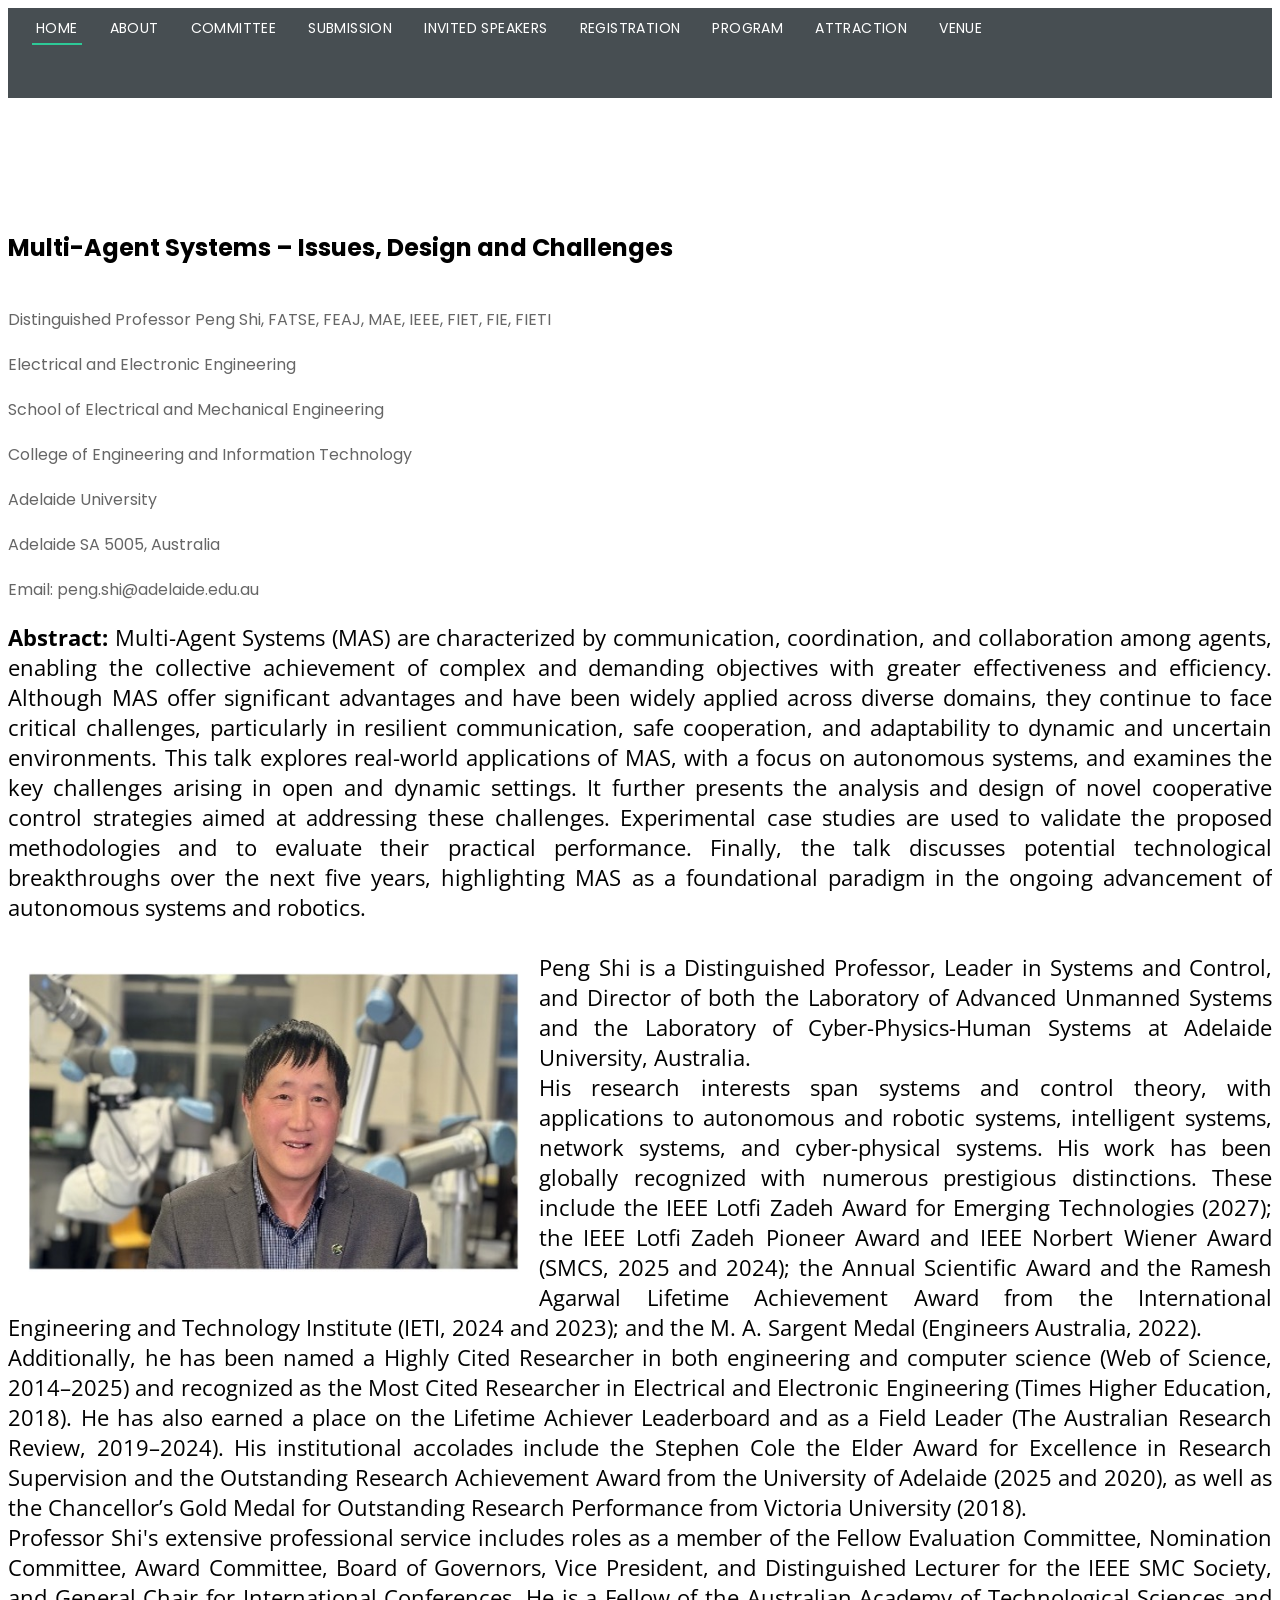
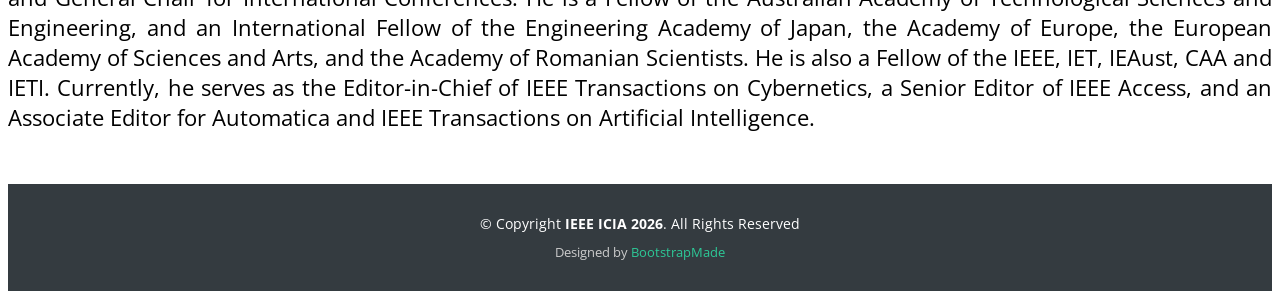
==== commit efa63019: "update bio" ====
--- a/speaker1.html
+++ b/speaker1.html
@@ -85,7 +85,7 @@
                     <h1 class="section-title" style="color: black; font-weight: bolder;">Multi-Agent Systems – Issues, Design and Challenges</h1>
                     <br>
                     <!-- Plenary Talk Section -->
-                    <h4>Distinguished Professor Peng Shi, FIEEE, FIET, FIMA, FIEAust, FIETI</h4>
+                    <h4>Distinguished Professor Peng Shi, FATSE, FEAJ, MAE, IEEE, FIET, FIE, FIETI</h4>
                     <h4>Electrical and Electronic Engineering</h4>
                     <h4>School of Electrical and Mechanical Engineering</h4>
                     <h4>College of Engineering and Information Technology</h4>
@@ -105,61 +105,15 @@
 
                         <p style="text-align:justify;color: black;font-size: 22px;line-height: 30px;">
 
-<a href="speaker1.html"><img src="assets/img/pengshi.png" alt="" height="300" align="left"
+<a href="speaker1.html"><img src="assets/img/pengshi2.jpg" alt="" height="300" align="left"
                                     hspace="20" vspace="20"></a>
-                            Peng Shi received the Bachelor degree of Applied Mathematics from Harbin
-                            Institute of Technology, China, the Master degree of Systems Engineering
-                            from Harbin Engineering University, China, the PhD degree in Electrical
-                            Engineering from the University of Newcastle, Australia, and the PhD degree
-                            in Mathematics from the University of South Australia. He was awarded the
-                            Doctor of Science degree from the University of Glamorgan, Wales; and the
-                            Doctor of Engineering degree from the University of Adelaide, Australia.
-                            He is now a Distinguished Professor at the University of Adelaide, Leader in
-                            Systems and Control, and Director of Laboratory of Advanced Unmanned
-                            Systems. His research interests include systems and control theory and
-                            applications to autonomous and robotic systems, intelligence systems, network systems and
-                            cyber-physical systems. His work has received 90000+ citations from Google Scholar with an H
-                            index 164. He has received many recognitions, prizes, and awards, including the Ramesh
-                            Agarwal Life-time Achievement Award from the International Engineering and Technology
-                            Institute in 2023, the Meritoripus Service Award from IEEE SMC Society in 2023, the M. A.
-                            Sargent Medal Award from Engineers Australia in 2022, the Highly-Cited Researcher from
-                            Thomson Reuters/Clarivate Analytics from 2014-2023, the Recognition of the Most Cited
-                            Researcher in Electrical and Electronic Engineering from Times Higher Education in 2018, the
-                            Honour of Top ranked Scientist in Electronics and Electrical Engineering from Research.com
-                            from
-                            2022-2023, the honourable inclusion of the Lifetime Achiever Leader-Board and Field Leader
-                            from
-                            The Australian Research Review from 2019-2023, the Outstanding Research Achievement Award
-                            from University of Adelaide in 2020, the Chancellor’s Gold Medal Award for Outstanding
-                            Research
-                            Performance from Victoria University in 2018, and a number of Best/Most Cited Paper awards
-                            from international journals and conferences, such as the Andrew Sage Best Transactions Paper
-                            Award from IEEE Systems, Man and Cybernetics Society in 2016, and the Lotfi Zadeh Best Paper
-                            Award from the International Conference on Machine Learning and Cybernetics in 2019. He has
-                            delivered over 100 plenary/keynote/invited talks at international conferences, symposiums,
-                            workshops, and institutions. His work has been continuously supported by Australian Research
-                            Council, Engineering and Physical Science Research Council (UK), Defence Science and
-                            Technology Group (Australia), and industries.
+                            Peng Shi is a Distinguished Professor, Leader in Systems and Control, and Director of both the Laboratory of Advanced Unmanned Systems and the Laboratory of Cyber-Physics-Human Systems at Adelaide University, Australia.
                             <br>
-                            He was a member of Fellow Evaluation Committee, Nomination Committee, Board of Governors,
-                            and the Vice President (Publications) of IEEE SMC Society. He now serves as the President of
-                            the International Academy of Systems and Cybernetic Science (IASCYS), and a Distinguished
-                            Lecturer of IEEE SMC Society. He is a member of the Academy of Europe, the European
-                            Academy of Science and Arts, an honorary member of the Academy of Romanian Scientists, and
-                            an Academician of IASCYS. He is a Distinguished Fellow of the International Engineering and
-                            Technology Institute, a Fellow of the Institute of Electrical and Electronics Engineers, the
-                            Institution of Engineering and Technology, the Institution of Engineers Australia, and the
-                            Chinese
-                            Automation Association. He was a member of College of Expert of Australian Research Council.
-                            He has served on the editorial board of many international journals such as Editor-in-Chief,
-                            Senior
-                            Editor, Editor, Subject Editor-in-Chief, Special Issue Editor and Associate Editor,
-                            including
-                            Automatica, IEEE Transactions on (Automatic Control, Fuzzy Systems, Circuits and Systems,
-                            Artificial Intelligence), and IEEE Control Systems Letters. Currently he serves as the
-                            Editor-in
-                            Chief of IEEE Transactions on Cybernetics, a Senior Editor of IEEE Access, and the Co-Editor
-                            in-Chief of Australian Journal of Electrical and Electronics Engineering.
+                            His research interests span systems and control theory, with applications to autonomous and robotic systems, intelligent systems, network systems, and cyber-physical systems. His work has been globally recognized with numerous prestigious distinctions. These include the IEEE Lotfi Zadeh Award for Emerging Technologies (2027); the IEEE Lotfi Zadeh Pioneer Award and IEEE Norbert Wiener Award (SMCS, 2025 and 2024); the Annual Scientific Award and the Ramesh Agarwal Lifetime Achievement Award from the International Engineering and Technology Institute (IETI, 2024 and 2023); and the M. A. Sargent Medal (Engineers Australia, 2022).
+                            <br>
+                            Additionally, he has been named a Highly Cited Researcher in both engineering and computer science (Web of Science, 2014–2025) and recognized as the Most Cited Researcher in Electrical and Electronic Engineering (Times Higher Education, 2018). He has also earned a place on the Lifetime Achiever Leaderboard and as a Field Leader (The Australian Research Review, 2019–2024). His institutional accolades include the Stephen Cole the Elder Award for Excellence in Research Supervision and the Outstanding Research Achievement Award from the University of Adelaide (2025 and 2020), as well as the Chancellor’s Gold Medal for Outstanding Research Performance from Victoria University (2018).
+                            <br>
+                            Professor Shi's extensive professional service includes roles as a member of the Fellow Evaluation Committee, Nomination Committee, Award Committee, Board of Governors, Vice President, and Distinguished Lecturer for the IEEE SMC Society, and General Chair for International Conferences. He is a Fellow of the Australian Academy of Technological Sciences and Engineering, and an International Fellow of the Engineering Academy of Japan, the Academy of Europe, the European Academy of Sciences and Arts, and the Academy of Romanian Scientists. He is also a Fellow of the IEEE, IET, IEAust, CAA and IETI. Currently, he serves as the Editor-in-Chief of IEEE Transactions on Cybernetics, a Senior Editor of IEEE Access, and an Associate Editor for Automatica and IEEE Transactions on Artificial Intelligence.      
                         </p>
 
                        
--- a/assets/css/style.css
+++ b/assets/css/style.css
@@ -790,8 +790,9 @@
   color: #111;
   /* font-weight: 700; */
   font-size: 22px;
-  line-height: 20px;
-  text-align: left;
+  line-height: 30px;
+  text-align: center;
+  width: 100%;
 }
 
 #InvitedSpeakers .title a {
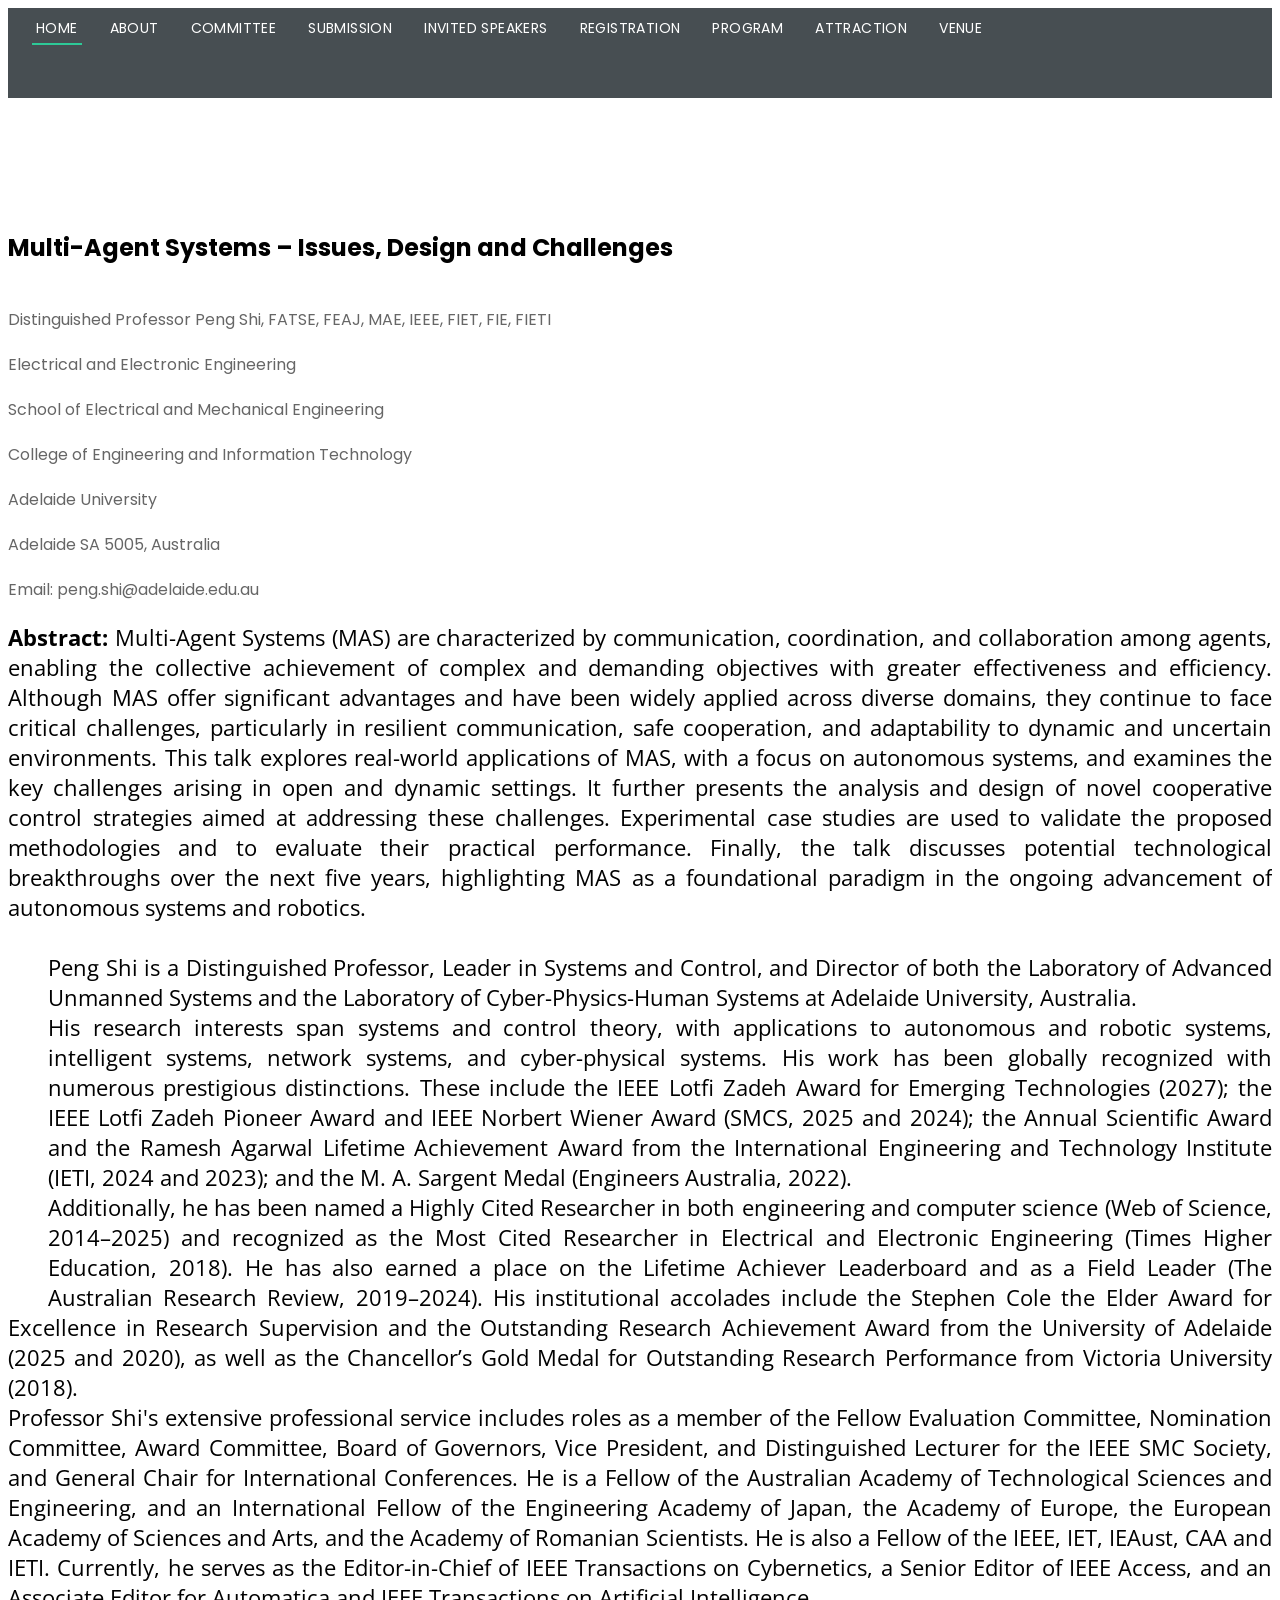
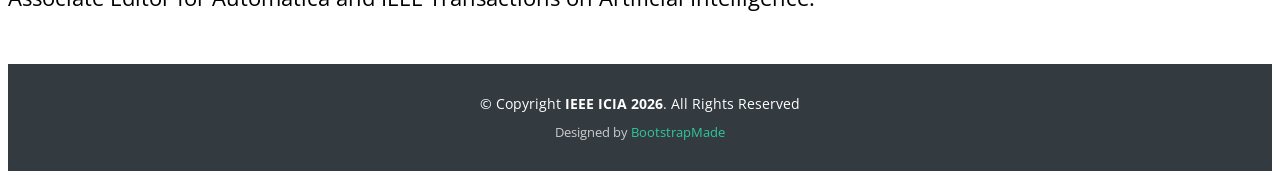
==== commit 6f60f622: "update shipeng" ====
--- a/speaker1.html
+++ b/speaker1.html
@@ -82,7 +82,8 @@
         <section id="invited-speakers">
             <div class="container" data-aos="fade-up">
                 <div class="row about-container">
-                    <h1 class="section-title" style="color: black; font-weight: bolder;">Multi-Agent Systems – Issues, Design and Challenges</h1>
+                    <h1 class="section-title" style="color: black; font-weight: bolder;">Multi-Agent Systems – Issues,
+                        Design and Challenges</h1>
                     <br>
                     <!-- Plenary Talk Section -->
                     <h4>Distinguished Professor Peng Shi, FATSE, FEAJ, MAE, IEEE, FIET, FIE, FIETI</h4>
@@ -95,28 +96,64 @@
 
 
                     <div class="col-lg-12 content order-lg-1 order-2">
-<p style="text-align:justify;color: black;font-size: 22px;line-height: 30px;">
-
-
-                            <b>Abstract:</b> Multi-Agent Systems (MAS) are characterized by communication, coordination, and collaboration among agents, enabling the collective achievement of complex and demanding objectives with greater effectiveness and efficiency. Although MAS offer significant advantages and have been widely applied across diverse domains, they continue to face critical challenges, particularly in resilient communication, safe cooperation, and adaptability to dynamic and uncertain environments. This talk explores real-world applications of MAS, with a focus on autonomous systems, and examines the key challenges arising in open and dynamic settings. It further presents the analysis and design of novel cooperative control strategies aimed at addressing these challenges. Experimental case studies are used to validate the proposed methodologies and to evaluate their practical performance. Finally, the talk discusses potential technological breakthroughs over the next five years, highlighting MAS as a foundational paradigm in the ongoing advancement of autonomous systems and robotics.
+                        <p style="text-align:justify;color: black;font-size: 22px;line-height: 30px;">
+
+
+                            <b>Abstract:</b> Multi-Agent Systems (MAS) are characterized by communication, coordination,
+                            and collaboration among agents, enabling the collective achievement of complex and demanding
+                            objectives with greater effectiveness and efficiency. Although MAS offer significant
+                            advantages and have been widely applied across diverse domains, they continue to face
+                            critical challenges, particularly in resilient communication, safe cooperation, and
+                            adaptability to dynamic and uncertain environments. This talk explores real-world
+                            applications of MAS, with a focus on autonomous systems, and examines the key challenges
+                            arising in open and dynamic settings. It further presents the analysis and design of novel
+                            cooperative control strategies aimed at addressing these challenges. Experimental case
+                            studies are used to validate the proposed methodologies and to evaluate their practical
+                            performance. Finally, the talk discusses potential technological breakthroughs over the next
+                            five years, highlighting MAS as a foundational paradigm in the ongoing advancement of
+                            autonomous systems and robotics.
 
                         </p>
 
 
                         <p style="text-align:justify;color: black;font-size: 22px;line-height: 30px;">
 
-<a href="speaker1.html"><img src="assets/img/pengshi2.jpg" alt="" height="300" align="left"
+                            <a href="speaker1.html"><img src="assets/img/pengshi2.jpg" alt="" height="300" align="left"
                                     hspace="20" vspace="20"></a>
-                            Peng Shi is a Distinguished Professor, Leader in Systems and Control, and Director of both the Laboratory of Advanced Unmanned Systems and the Laboratory of Cyber-Physics-Human Systems at Adelaide University, Australia.
+                            Peng Shi is a Distinguished Professor, Leader in Systems and Control, and Director of both
+                            the Laboratory of Advanced Unmanned Systems and the Laboratory of Cyber-Physics-Human
+                            Systems at Adelaide University, Australia.
                             <br>
-                            His research interests span systems and control theory, with applications to autonomous and robotic systems, intelligent systems, network systems, and cyber-physical systems. His work has been globally recognized with numerous prestigious distinctions. These include the IEEE Lotfi Zadeh Award for Emerging Technologies (2027); the IEEE Lotfi Zadeh Pioneer Award and IEEE Norbert Wiener Award (SMCS, 2025 and 2024); the Annual Scientific Award and the Ramesh Agarwal Lifetime Achievement Award from the International Engineering and Technology Institute (IETI, 2024 and 2023); and the M. A. Sargent Medal (Engineers Australia, 2022).
+                            His research interests span systems and control theory, with applications to autonomous and
+                            robotic systems, intelligent systems, network systems, and cyber-physical systems. His work
+                            has been globally recognized with numerous prestigious distinctions. These include the IEEE
+                            Lotfi Zadeh Award for Emerging Technologies (2027); the IEEE Lotfi Zadeh Pioneer Award and
+                            IEEE Norbert Wiener Award (SMCS, 2025 and 2024); the Annual Scientific Award and the Ramesh
+                            Agarwal Lifetime Achievement Award from the International Engineering and Technology
+                            Institute (IETI, 2024 and 2023); and the M. A. Sargent Medal (Engineers Australia, 2022).
                             <br>
-                            Additionally, he has been named a Highly Cited Researcher in both engineering and computer science (Web of Science, 2014–2025) and recognized as the Most Cited Researcher in Electrical and Electronic Engineering (Times Higher Education, 2018). He has also earned a place on the Lifetime Achiever Leaderboard and as a Field Leader (The Australian Research Review, 2019–2024). His institutional accolades include the Stephen Cole the Elder Award for Excellence in Research Supervision and the Outstanding Research Achievement Award from the University of Adelaide (2025 and 2020), as well as the Chancellor’s Gold Medal for Outstanding Research Performance from Victoria University (2018).
+                            Additionally, he has been named a Highly Cited Researcher in both engineering and computer
+                            science (Web of Science, 2014–2025) and recognized as the Most Cited Researcher in
+                            Electrical and Electronic Engineering (Times Higher Education, 2018). He has also earned a
+                            place on the Lifetime Achiever Leaderboard and as a Field Leader (The Australian Research
+                            Review, 2019–2024). His institutional accolades include the Stephen Cole the Elder Award for
+                            Excellence in Research Supervision and the Outstanding Research Achievement Award from the
+                            University of Adelaide (2025 and 2020), as well as the Chancellor’s Gold Medal for
+                            Outstanding Research Performance from Victoria University (2018).
                             <br>
-                            Professor Shi's extensive professional service includes roles as a member of the Fellow Evaluation Committee, Nomination Committee, Award Committee, Board of Governors, Vice President, and Distinguished Lecturer for the IEEE SMC Society, and General Chair for International Conferences. He is a Fellow of the Australian Academy of Technological Sciences and Engineering, and an International Fellow of the Engineering Academy of Japan, the Academy of Europe, the European Academy of Sciences and Arts, and the Academy of Romanian Scientists. He is also a Fellow of the IEEE, IET, IEAust, CAA and IETI. Currently, he serves as the Editor-in-Chief of IEEE Transactions on Cybernetics, a Senior Editor of IEEE Access, and an Associate Editor for Automatica and IEEE Transactions on Artificial Intelligence.      
+                            Professor Shi's extensive professional service includes roles as a member of the Fellow
+                            Evaluation Committee, Nomination Committee, Award Committee, Board of Governors, Vice
+                            President, and Distinguished Lecturer for the IEEE SMC Society, and General Chair for
+                            International Conferences. He is a Fellow of the Australian Academy of Technological
+                            Sciences and Engineering, and an International Fellow of the Engineering Academy of Japan,
+                            the Academy of Europe, the European Academy of Sciences and Arts, and the Academy of
+                            Romanian Scientists. He is also a Fellow of the IEEE, IET, IEAust, CAA and IETI. Currently,
+                            he serves as the Editor-in-Chief of IEEE Transactions on Cybernetics, a Senior Editor of
+                            IEEE Access, and an Associate Editor for Automatica and IEEE Transactions on Artificial
+                            Intelligence.
                         </p>
 
-                       
+
                     </div>
 
                 </div>
--- a/assets/css/style.css
+++ b/assets/css/style.css
@@ -329,7 +329,7 @@
   width: 100vw;
   height: 48vw;
   /* min-height: 100vh; */
-  background: url(../img/yinchuan.jpg) top center;
+  background: url(../img/yili-banner.jpg) top center;
   background-size: cover;
   /* background-repeat: no-repeat; */
   position: relative;
